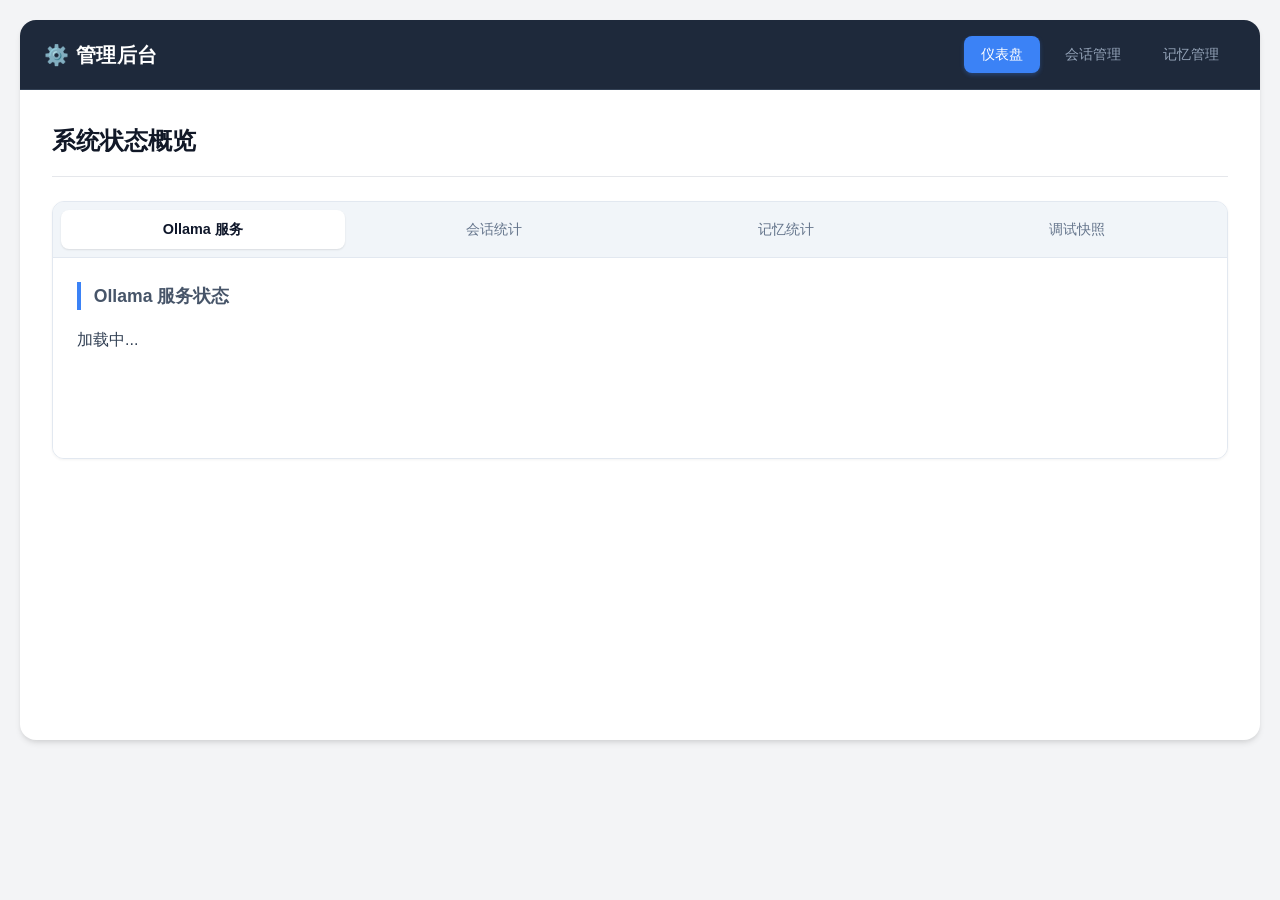
==== LLMWIC_PART_OF_JAVA/AI/src/main/resources/static/admin/admin.html @ 387725c3 "Initial commit" ====
<!DOCTYPE html>
<html lang="zh-CN">
<head>
    <meta charset="UTF-8">
    <meta name="viewport" content="width=device-width, initial-scale=1.0">
    <title>本地AI助手 - 管理后台</title>
    <link rel="stylesheet" href="admin.css">
</head>
<body>
<div class="container">
    <header>
        <div class="brand">
            <h1>⚙️ 管理后台</h1>
        </div>
        <!-- 主导航：仪表盘、会话、记忆 -->
        <nav class="tab-nav">
            <button class="tab-btn active" data-tab="dashboard">仪表盘</button>
            <button class="tab-btn" data-tab="sessions">会话管理</button>
            <button class="tab-btn" data-tab="memories">记忆管理</button>
        </nav>
    </header>

    <main>
        <!-- 仪表盘内容 -->
        <div id="dashboard" class="tab-content active">
            <div class="section-header">
                <h2>系统状态概览</h2>
            </div>

            <!-- 新增：内部状态切换器 (解决文字过多问题) -->
            <div class="status-tabs">
                <div class="status-tab-nav">
                    <button class="status-tab-btn active" data-status="ollama">Ollama 服务</button>
                    <button class="status-tab-btn" data-status="session-stats">会话统计</button>
                    <button class="status-tab-btn" data-status="memory-stats">记忆统计</button>
                    <button class="status-tab-btn" data-status="snapshot-info">调试快照</button>
                </div>

                <div class="status-tab-content-wrapper">
                    <div id="ollama" class="status-panel active">
                        <h3>Ollama 服务状态</h3>
                        <div id="ollama-status" class="status-detail">加载中...</div>
                    </div>
                    <div id="session-stats" class="status-panel">
                        <h3>会话统计数据</h3>
                        <div id="session-stats" class="status-detail">加载中...</div>
                    </div>
                    <div id="memory-stats" class="status-panel">
                        <h3>记忆统计数据</h3>
                        <div id="memory-stats" class="status-detail">加载中...</div>
                    </div>
                    <div id="snapshot-info" class="status-panel">
                        <h3>调试快照信息</h3>
                        <div id="snapshot-info" class="status-detail">加载中...</div>
                    </div>
                </div>
            </div>
        </div>

        <!-- 会话管理内容 -->
        <div id="sessions" class="tab-content">
            <div class="section-header">
                <h2>活跃会话</h2>
                <div class="toolbar">
                    <button id="refresh-sessions" class="btn">🔄 刷新</button>
                </div>
            </div>
            <div class="table-container">
                <table>
                    <thead>
                    <tr>
                        <th>会话ID</th>
                        <th>模型</th>
                        <th>轮数</th>
                        <th>最后活动</th>
                        <th>操作</th>
                    </tr>
                    </thead>
                    <tbody id="sessions-body">
                    <tr><td colspan="5">加载中...</td></tr>
                    </tbody>
                </table>
            </div>
        </div>

        <!-- 记忆管理内容 -->
        <div id="memories" class="tab-content">
            <div class="section-header">
                <h2>记忆列表</h2>
                <div class="toolbar">
                    <button id="refresh-memories" class="btn">🔄 刷新</button>
                    <button id="clear-all-memories" class="btn danger">🗑️ 清空所有记忆</button>
                </div>
            </div>

            <div class="filters">
                <input type="text" id="filter-session" placeholder="筛选会话ID">
                <select id="filter-level">
                    <option value="">所有层级</option>
                    <option value="1">L1</option>
                    <option value="2">L2</option>
                    <option value="3">L3</option>
                </select>
                <select id="filter-active">
                    <option value="">所有状态</option>
                    <option value="true">活跃</option>
                    <option value="false">已归档</option>
                </select>
                <button id="apply-filter" class="btn">应用筛选</button>
            </div>

            <div class="table-container">
                <table>
                    <thead>
                    <tr>
                        <th>ID</th>
                        <th>会话ID</th>
                        <th>层级</th>
                        <th>内容</th>
                        <th>创建时间</th>
                        <th>活跃</th>
                        <th>操作</th>
                    </tr>
                    </thead>
                    <tbody id="memories-body">
                    <tr><td colspan="7">加载中...</td></tr>
                    </tbody>
                </table>
            </div>
            <div id="memories-pagination" class="pagination"></div>
        </div>
    </main>
</div>

<!-- 会话详情弹窗 -->
<div id="session-detail-modal" class="modal">
    <div class="modal-content">
        <span class="close">&times;</span>
        <h2 id="detail-session-id">会话详情</h2>
        <div id="detail-history"></div>
        <div id="detail-memory"></div>
    </div>
</div>

<script src="admin.js"></script>
</body>
</html>
---- LLMWIC_PART_OF_JAVA/AI/src/main/resources/static/admin/admin.css ----
/* 基础样式 */
* {
    margin: 0;
    padding: 0;
    box-sizing: border-box;
    font-family: -apple-system, BlinkMacSystemFont, "Segoe UI", Roboto, "Helvetica Neue", Arial, sans-serif;
}

body {
    background: #f3f4f6;
    color: #1f2937;
    line-height: 1.6;
    padding: 20px;
}

.container {
    max-width: 1400px;
    margin: 0 auto;
    background: #ffffff;
    border-radius: 16px;
    box-shadow: 0 4px 6px -1px rgba(0, 0, 0, 0.1), 0 2px 4px -1px rgba(0, 0, 0, 0.06);
    overflow: hidden;
    display: flex;
    flex-direction: column;
    min-height: 80vh;
}

/* 头部 */
header {
    background: #1e293b;
    color: white;
    padding: 1rem 1.5rem;
    display: flex;
    justify-content: space-between;
    align-items: center;
    border-bottom: 1px solid #334155;
}

.brand h1 {
    font-size: 1.25rem;
    font-weight: 600;
    letter-spacing: 0.5px;
}

/* 主导航 */
.tab-nav {
    display: flex;
    gap: 8px;
}

.tab-btn {
    background: transparent;
    border: 1px solid transparent;
    color: #94a3b8;
    padding: 0.5rem 1rem;
    border-radius: 8px;
    cursor: pointer;
    font-size: 0.9rem;
    font-weight: 500;
    transition: all 0.2s ease;
}

.tab-btn:hover {
    background: rgba(255, 255, 255, 0.1);
    color: white;
}

.tab-btn.active {
    background: #3b82f6;
    color: white;
    box-shadow: 0 2px 4px rgba(59, 130, 246, 0.3);
}

/* 主体内容 */
main {
    padding: 2rem;
    flex: 1;
}

.tab-content {
    display: none;
    animation: fadeIn 0.3s ease-in-out;
}

.tab-content.active {
    display: block;
}

@keyframes fadeIn {
    from { opacity: 0; transform: translateY(5px); }
    to { opacity: 1; transform: translateY(0); }
}

.section-header {
    display: flex;
    justify-content: space-between;
    align-items: center;
    margin-bottom: 1.5rem;
    border-bottom: 1px solid #e5e7eb;
    padding-bottom: 1rem;
}

h2 {
    font-size: 1.5rem;
    color: #111827;
    font-weight: 600;
}

/* --- 核心修改：内部状态切换器样式 --- */
.status-tabs {
    background: #f8fafc;
    border: 1px solid #e2e8f0;
    border-radius: 12px;
    overflow: hidden;
    box-shadow: 0 1px 3px rgba(0,0,0,0.05);
}

.status-tab-nav {
    display: flex;
    background: #f1f5f9;
    border-bottom: 1px solid #e2e8f0;
    padding: 0.5rem;
    gap: 0.5rem;
    overflow-x: auto;
}

.status-tab-btn {
    flex: 1;
    white-space: nowrap;
    background: transparent;
    border: none;
    padding: 0.6rem 1rem;
    border-radius: 8px;
    cursor: pointer;
    font-size: 0.9rem;
    color: #64748b;
    font-weight: 500;
    transition: all 0.2s;
}

.status-tab-btn:hover {
    background: #e2e8f0;
    color: #334155;
}

.status-tab-btn.active {
    background: white;
    color: #0f172a;
    box-shadow: 0 1px 2px rgba(0,0,0,0.1);
    font-weight: 600;
}

.status-tab-content-wrapper {
    padding: 1.5rem;
    background: white;
    min-height: 200px;
}

.status-panel {
    display: none;
    animation: slideIn 0.2s ease;
}

.status-panel.active {
    display: block;
}

@keyframes slideIn {
    from { opacity: 0; transform: translateX(-5px); }
    to { opacity: 1; transform: translateX(0); }
}

.status-panel h3 {
    font-size: 1.1rem;
    color: #475569;
    margin-bottom: 1rem;
    border-left: 4px solid #3b82f6;
    padding-left: 0.8rem;
}

.status-detail {
    font-size: 1rem;
    color: #334155;
    line-height: 1.8;
}

/* 通用卡片风格 (如果后续需要) */
.cards {
    display: grid;
    grid-template-columns: repeat(auto-fit, minmax(250px, 1fr));
    gap: 1.5rem;
}

/* 工具栏与按钮 */
.toolbar {
    display: flex;
    gap: 0.8rem;
}

.btn {
    background: #3b82f6;
    color: white;
    border: none;
    padding: 0.5rem 1.2rem;
    border-radius: 6px;
    cursor: pointer;
    font-size: 0.9rem;
    font-weight: 500;
    transition: background 0.2s;
    display: inline-flex;
    align-items: center;
    gap: 6px;
}

.btn:hover {
    background: #2563eb;
}

.btn.danger {
    background: #ef4444;
}

.btn.danger:hover {
    background: #dc2626;
}

/* 筛选栏 */
.filters {
    display: flex;
    gap: 0.8rem;
    margin-bottom: 1.5rem;
    flex-wrap: wrap;
    background: #f9fafb;
    padding: 1rem;
    border-radius: 8px;
    border: 1px solid #e5e7eb;
}

.filters input, .filters select {
    padding: 0.5rem 0.8rem;
    border: 1px solid #d1d5db;
    border-radius: 6px;
    font-size: 0.9rem;
    background: white;
    color: #374151;
    outline: none;
}

.filters input:focus, .filters select:focus {
    border-color: #3b82f6;
    box-shadow: 0 0 0 2px rgba(59, 130, 246, 0.2);
}

/* 表格 */
.table-container {
    overflow-x: auto;
    border-radius: 8px;
    border: 1px solid #e5e7eb;
    box-shadow: 0 1px 2px rgba(0,0,0,0.05);
}

table {
    width: 100%;
    border-collapse: collapse;
    background: white;
    font-size: 0.95rem;
}

th {
    background: #f9fafb;
    padding: 1rem;
    text-align: left;
    font-weight: 600;
    color: #4b5563;
    border-bottom: 1px solid #e5e7eb;
    white-space: nowrap;
}

td {
    padding: 1rem;
    border-bottom: 1px solid #f3f4f6;
    color: #1f2937;
    vertical-align: middle;
}

tr:last-child td {
    border-bottom: none;
}

tr:hover {
    background: #f9fafb;
}

/* 分页 */
.pagination {
    margin-top: 1.5rem;
    display: flex;
    gap: 6px;
    justify-content: center;
}

.page-btn {
    background: white;
    border: 1px solid #d1d5db;
    padding: 0.4rem 0.8rem;
    border-radius: 6px;
    cursor: pointer;
    transition: all 0.2s;
    color: #4b5563;
    font-size: 0.9rem;
}

.page-btn:hover {
    background: #f3f4f6;
    border-color: #9ca3af;
}

.page-btn.active {
    background: #3b82f6;
    color: white;
    border-color: #3b82f6;
}

/* 弹窗 */
.modal {
    display: none;
    position: fixed;
    z-index: 1000;
    left: 0;
    top: 0;
    width: 100%;
    height: 100%;
    background: rgba(0, 0, 0, 0.5);
    backdrop-filter: blur(2px);
    overflow: auto;
}

.modal-content {
    background: white;
    margin: 5% auto;
    padding: 2rem;
    border-radius: 12px;
    max-width: 900px;
    width: 90%;
    position: relative;
    box-shadow: 0 20px 25px -5px rgba(0, 0, 0, 0.1), 0 10px 10px -5px rgba(0, 0, 0, 0.04);
}

.close {
    position: absolute;
    right: 1.5rem;
    top: 1rem;
    font-size: 1.5rem;
    cursor: pointer;
    color: #9ca3af;
    transition: color 0.2s;
}

.close:hover {
    color: #1f2937;
}

#detail-history div, #detail-memory div {
    margin-bottom: 1rem;
    padding: 1rem;
    border-radius: 8px;
    background: #f9fafb;
    border: 1px solid #e5e7eb;
}
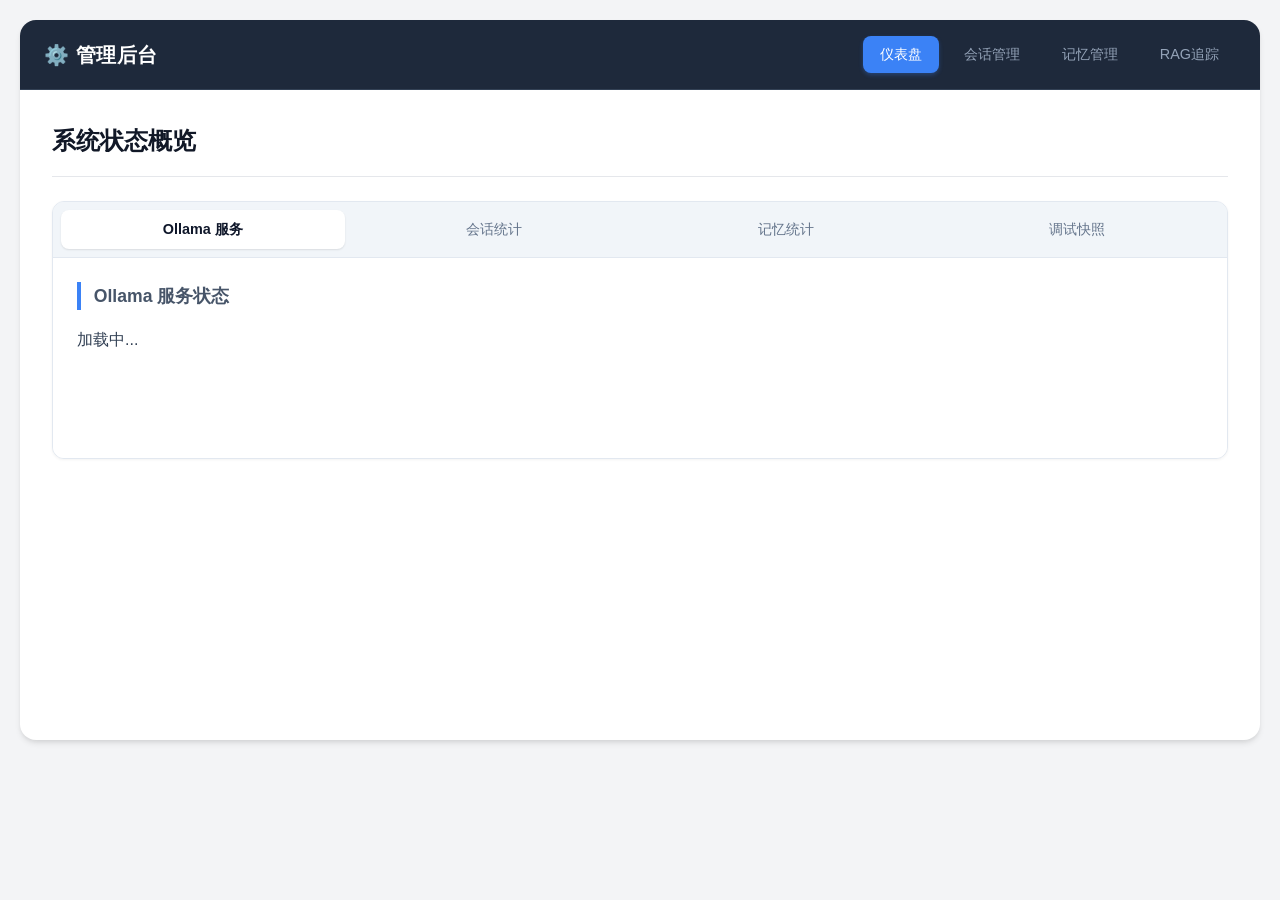
==== commit 9f78fd20: "1.添加了“RAG 请求追踪”web网页，有利于后续模块的：调试、分析、优化。同时也可以预防qwen模型出现“自大”导致的胡乱调用RAG模块 2.新建“rag_request_log”作为RAG搜索数" ====
--- a/LLMWIC_PART_OF_JAVA/AI/src/main/resources/static/admin/admin.html
+++ b/LLMWIC_PART_OF_JAVA/AI/src/main/resources/static/admin/admin.html
@@ -12,22 +12,21 @@
         <div class="brand">
             <h1>⚙️ 管理后台</h1>
         </div>
-        <!-- 主导航：仪表盘、会话、记忆 -->
+        <!-- 主导航：仪表盘、会话、记忆、RAG追踪 -->
         <nav class="tab-nav">
             <button class="tab-btn active" data-tab="dashboard">仪表盘</button>
             <button class="tab-btn" data-tab="sessions">会话管理</button>
             <button class="tab-btn" data-tab="memories">记忆管理</button>
+            <button class="tab-btn" data-tab="rag-logs">RAG追踪</button>
         </nav>
     </header>
 
     <main>
-        <!-- 仪表盘内容 -->
+        <!-- 仪表盘内容（不变） -->
         <div id="dashboard" class="tab-content active">
             <div class="section-header">
                 <h2>系统状态概览</h2>
             </div>
-
-            <!-- 新增：内部状态切换器 (解决文字过多问题) -->
             <div class="status-tabs">
                 <div class="status-tab-nav">
                     <button class="status-tab-btn active" data-status="ollama">Ollama 服务</button>
@@ -35,7 +34,6 @@
                     <button class="status-tab-btn" data-status="memory-stats">记忆统计</button>
                     <button class="status-tab-btn" data-status="snapshot-info">调试快照</button>
                 </div>
-
                 <div class="status-tab-content-wrapper">
                     <div id="ollama" class="status-panel active">
                         <h3>Ollama 服务状态</h3>
@@ -57,7 +55,7 @@
             </div>
         </div>
 
-        <!-- 会话管理内容 -->
+        <!-- 会话管理内容（不变） -->
         <div id="sessions" class="tab-content">
             <div class="section-header">
                 <h2>活跃会话</h2>
@@ -83,7 +81,7 @@
             </div>
         </div>
 
-        <!-- 记忆管理内容 -->
+        <!-- 记忆管理内容（不变） -->
         <div id="memories" class="tab-content">
             <div class="section-header">
                 <h2>记忆列表</h2>
@@ -92,7 +90,6 @@
                     <button id="clear-all-memories" class="btn danger">🗑️ 清空所有记忆</button>
                 </div>
             </div>
-
             <div class="filters">
                 <input type="text" id="filter-session" placeholder="筛选会话ID">
                 <select id="filter-level">
@@ -108,7 +105,6 @@
                 </select>
                 <button id="apply-filter" class="btn">应用筛选</button>
             </div>
-
             <div class="table-container">
                 <table>
                     <thead>
@@ -129,10 +125,40 @@
             </div>
             <div id="memories-pagination" class="pagination"></div>
         </div>
+
+        <!-- 新增：RAG追踪 -->
+        <div id="rag-logs" class="tab-content">
+            <div class="section-header">
+                <h2>RAG 请求追踪</h2>
+                <div class="toolbar">
+                    <button id="refresh-rag-logs" class="btn">🔄 刷新</button>
+                    <input type="text" id="rag-filter-session" placeholder="筛选会话ID" style="width:200px; padding:0.5rem;">
+                    <button id="apply-rag-filter" class="btn">筛选</button>
+                </div>
+            </div>
+            <div class="table-container">
+                <table>
+                    <thead>
+                    <tr>
+                        <th>时间</th>
+                        <th>会话ID</th>
+                        <th>用户消息</th>
+                        <th>联网搜索</th>
+                        <th>耗时(ms)</th>
+                        <th>操作</th>
+                    </tr>
+                    </thead>
+                    <tbody id="rag-logs-body">
+                    <tr><td colspan="6">加载中...</td></tr>
+                    </tbody>
+                </table>
+            </div>
+            <div id="rag-logs-pagination" class="pagination"></div>
+        </div>
     </main>
 </div>
 
-<!-- 会话详情弹窗 -->
+<!-- 会话详情弹窗（不变） -->
 <div id="session-detail-modal" class="modal">
     <div class="modal-content">
         <span class="close">&times;</span>
@@ -142,6 +168,15 @@
     </div>
 </div>
 
+<!-- 新增：RAG日志详情弹窗 -->
+<div id="rag-detail-modal" class="modal">
+    <div class="modal-content" style="max-width:1000px;">
+        <span class="close-rag">&times;</span>
+        <h2>RAG 请求详情</h2>
+        <div id="rag-detail-content"></div>
+    </div>
+</div>
+
 <script src="admin.js"></script>
 </body>
 </html>
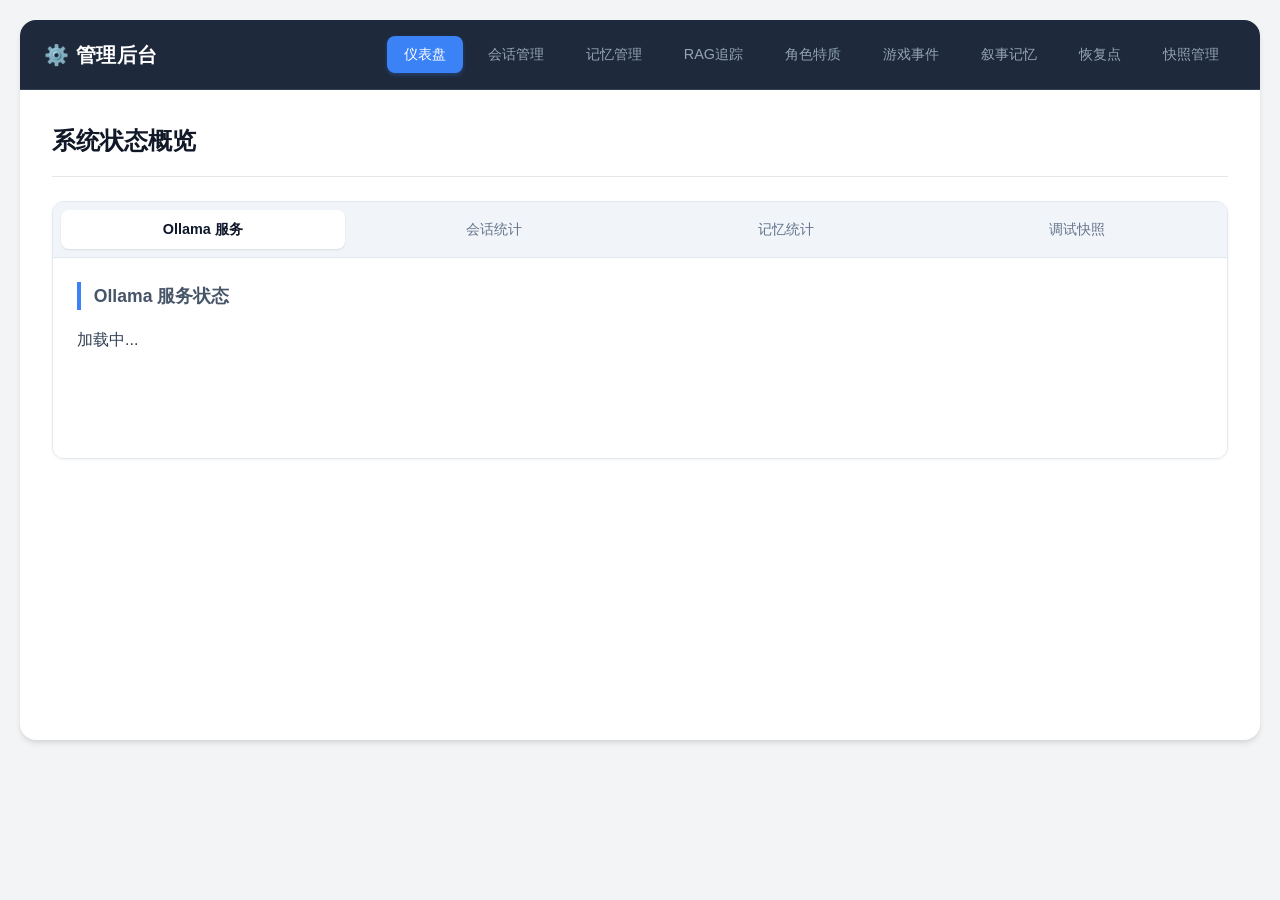
==== commit 2f04c072: "feat: 首次提交互动小说完整功能 【项目概述】 实现了一个基于 LLM 的互动小说系统，支持动态剧情生成、角色特质系统、世界档案管理、游戏存档恢复等核心功能。  【数据库设计】 新增表： - co" ====
--- a/LLMWIC_PART_OF_JAVA/AI/src/main/resources/static/admin/admin.html
+++ b/LLMWIC_PART_OF_JAVA/AI/src/main/resources/static/admin/admin.html
@@ -18,6 +18,11 @@
             <button class="tab-btn" data-tab="sessions">会话管理</button>
             <button class="tab-btn" data-tab="memories">记忆管理</button>
             <button class="tab-btn" data-tab="rag-logs">RAG追踪</button>
+            <button class="tab-btn" data-tab="traits">角色特质</button>
+            <button class="tab-btn" data-tab="game-events">游戏事件</button>
+            <button class="tab-btn" data-tab="game-memories">叙事记忆</button>
+            <button class="tab-btn" data-tab="game-recovery">恢复点</button>
+            <button class="tab-btn" data-tab="game-snapshots">快照管理</button>
         </nav>
     </header>
 
@@ -155,6 +160,175 @@
             </div>
             <div id="rag-logs-pagination" class="pagination"></div>
         </div>
+
+        <!-- 特质管理 -->
+        <div id="traits" class="tab-content">
+            <div class="section-header">
+                <h2>角色特质定义库</h2>
+                <div class="toolbar">
+                    <button id="refresh-traits" class="btn">🔄 刷新</button>
+                    <button id="add-trait" class="btn">➕ 新增特质</button>
+                </div>
+            </div>
+            <div class="table-container">
+                <table>
+                    <thead>
+                    <tr>
+                        <th>ID</th>
+                        <th>特质名称</th>
+                        <th>描述</th>
+                        <th>示例</th>
+                        <th>操作</th>
+                    </tr>
+                    </thead>
+                    <tbody id="traits-body">
+                    <tr><td colspan="5">加载中...</td></tr>
+                    </tbody>
+                </table>
+            </div>
+            <div id="traits-pagination" class="pagination"></div>
+        </div>
+
+
+        <!-- 游戏事件 -->
+        <div id="game-events" class="tab-content">
+            <div class="section-header">
+                <h2>游戏事件日志</h2>
+                <div class="toolbar">
+                    <button id="refresh-game-events" class="btn">🔄 刷新</button>
+                    <input type="text" id="filter-game-events-session" placeholder="筛选会话ID" style="width:200px; padding:0.5rem;">
+                    <button id="apply-game-events-filter" class="btn">筛选</button>
+                </div>
+            </div>
+            <div class="table-container">
+                <table>
+                    <thead>
+                    <tr>
+                        <th>ID</th>
+                        <th>会话ID</th>
+                        <th>回合数</th>
+                        <th>事件类型</th>
+                        <th>用户输入</th>
+                        <th>AI回复(摘要)</th>
+                        <th>模式</th>
+                        <th>耗时(ms)</th>
+                        <th>操作</th>
+                    </tr>
+                    </thead>
+                    <tbody id="game-events-body">
+                    <tr><td colspan="9">加载中...</td></tr>
+                    </tbody>
+                </table>
+            </div>
+            <div id="game-events-pagination" class="pagination"></div>
+        </div>
+
+        <!-- 叙事记忆 -->
+        <div id="game-memories" class="tab-content">
+            <div class="section-header">
+                <h2>叙事记忆</h2>
+                <div class="toolbar">
+                    <button id="refresh-game-memories" class="btn">🔄 刷新</button>
+                    <input type="text" id="filter-game-memories-session" placeholder="筛选会话ID" style="width:200px; padding:0.5rem;">
+                    <select id="filter-game-memories-type">
+                        <option value="">所有类型</option>
+                        <option value="PLOT">剧情</option>
+                        <option value="CHOICE">选择</option>
+                        <option value="FORESHADOWING">伏笔</option>
+                    </select>
+                    <button id="apply-game-memories-filter" class="btn">筛选</button>
+                </div>
+            </div>
+            <div class="table-container">
+                <table>
+                    <thead>
+                    <tr>
+                        <th>ID</th>
+                        <th>会话ID</th>
+                        <th>回合数</th>
+                        <th>记忆类型</th>
+                        <th>内容(摘要)</th>
+                        <th>重要性</th>
+                        <th>用户输入(摘要)</th>
+                        <th>AI回复(摘要)</th>
+                        <th>创建时间</th>
+                        <th>操作</th>
+                    </tr>
+                    </thead>
+                    <tbody id="game-memories-body">
+                    <tr><td colspan="10">加载中...</td></tr>
+                    </tbody>
+                </table>
+            </div>
+            <div id="game-memories-pagination" class="pagination"></div>
+        </div>
+
+        <!-- 恢复点 -->
+        <div id="game-recovery" class="tab-content">
+            <div class="section-header">
+                <h2>游戏恢复点</h2>
+                <div class="toolbar">
+                    <button id="refresh-game-recovery" class="btn">🔄 刷新</button>
+                    <input type="text" id="filter-game-recovery-session" placeholder="筛选会话ID" style="width:200px; padding:0.5rem;">
+                    <button id="apply-game-recovery-filter" class="btn">筛选</button>
+                </div>
+            </div>
+            <div class="table-container">
+                <table>
+                    <thead>
+                    <tr>
+                        <th>ID</th>
+                        <th>会话ID</th>
+                        <th>存档名称</th>
+                        <th>描述</th>
+                        <th>回合数</th>
+                        <th>创建时间</th>
+                        <th>是否自动</th>
+                        <th>操作</th>
+                    </tr>
+                    </thead>
+                    <tbody id="game-recovery-body">
+                    <tr><td colspan="8">加载中...</td></tr>
+                    </tbody>
+                </table>
+            </div>
+            <div id="game-recovery-pagination" class="pagination"></div>
+        </div>
+
+        <!-- 快照管理 -->
+        <div id="game-snapshots" class="tab-content">
+            <div class="section-header">
+                <h2>游戏快照</h2>
+                <div class="toolbar">
+                    <button id="refresh-game-snapshots" class="btn">🔄 刷新</button>
+                    <input type="text" id="filter-game-snapshots-session" placeholder="筛选会话ID" style="width:200px; padding:0.5rem;">
+                    <button id="apply-game-snapshots-filter" class="btn">筛选</button>
+                </div>
+            </div>
+            <div class="table-container">
+                <table>
+                    <thead>
+                    <tr>
+                        <th>ID</th>
+                        <th>会话ID</th>
+                        <th>回合数</th>
+                        <th>版本</th>
+                        <th>快照时间</th>
+                        <th>是否当前</th>
+                        <th>操作</th>
+                    </tr>
+                    </thead>
+                    <tbody id="game-snapshots-body">
+                    <tr><td colspan="7">加载中...</td></tr>
+                    </tbody>
+                </table>
+            </div>
+            <div id="game-snapshots-pagination" class="pagination"></div>
+        </div>
+
+
+
+
     </main>
 </div>
 
@@ -177,6 +351,36 @@
     </div>
 </div>
 
+<!-- 特质编辑模态框 -->
+<div id="trait-modal" class="modal">
+    <div class="modal-content" style="max-width:600px;">
+        <span class="close-trait">&times;</span>
+        <h2 id="trait-modal-title">新增特质</h2>
+        <form id="trait-form">
+            <input type="hidden" id="trait-id">
+            <div class="form-group" style="margin-bottom:1rem;">
+                <label>特质名称 *</label>
+                <input type="text" id="trait-name" required style="width:100%; padding:0.5rem;">
+            </div>
+            <div class="form-group" style="margin-bottom:1rem;">
+                <label>描述 *</label>
+                <textarea id="trait-description" rows="3" required style="width:100%; padding:0.5rem;"></textarea>
+            </div>
+            <div class="form-group" style="margin-bottom:1rem;">
+                <label>示例（可选）</label>
+                <textarea id="trait-example" rows="2" style="width:100%; padding:0.5rem;"></textarea>
+            </div>
+            <div style="display:flex; gap:1rem; justify-content:flex-end;">
+                <button type="button" class="btn" id="cancel-trait">取消</button>
+                <button type="submit" class="btn" style="background:#10b981;">保存</button>
+            </div>
+        </form>
+    </div>
+</div>
+
+
+
+
 <script src="admin.js"></script>
 </body>
 </html>
